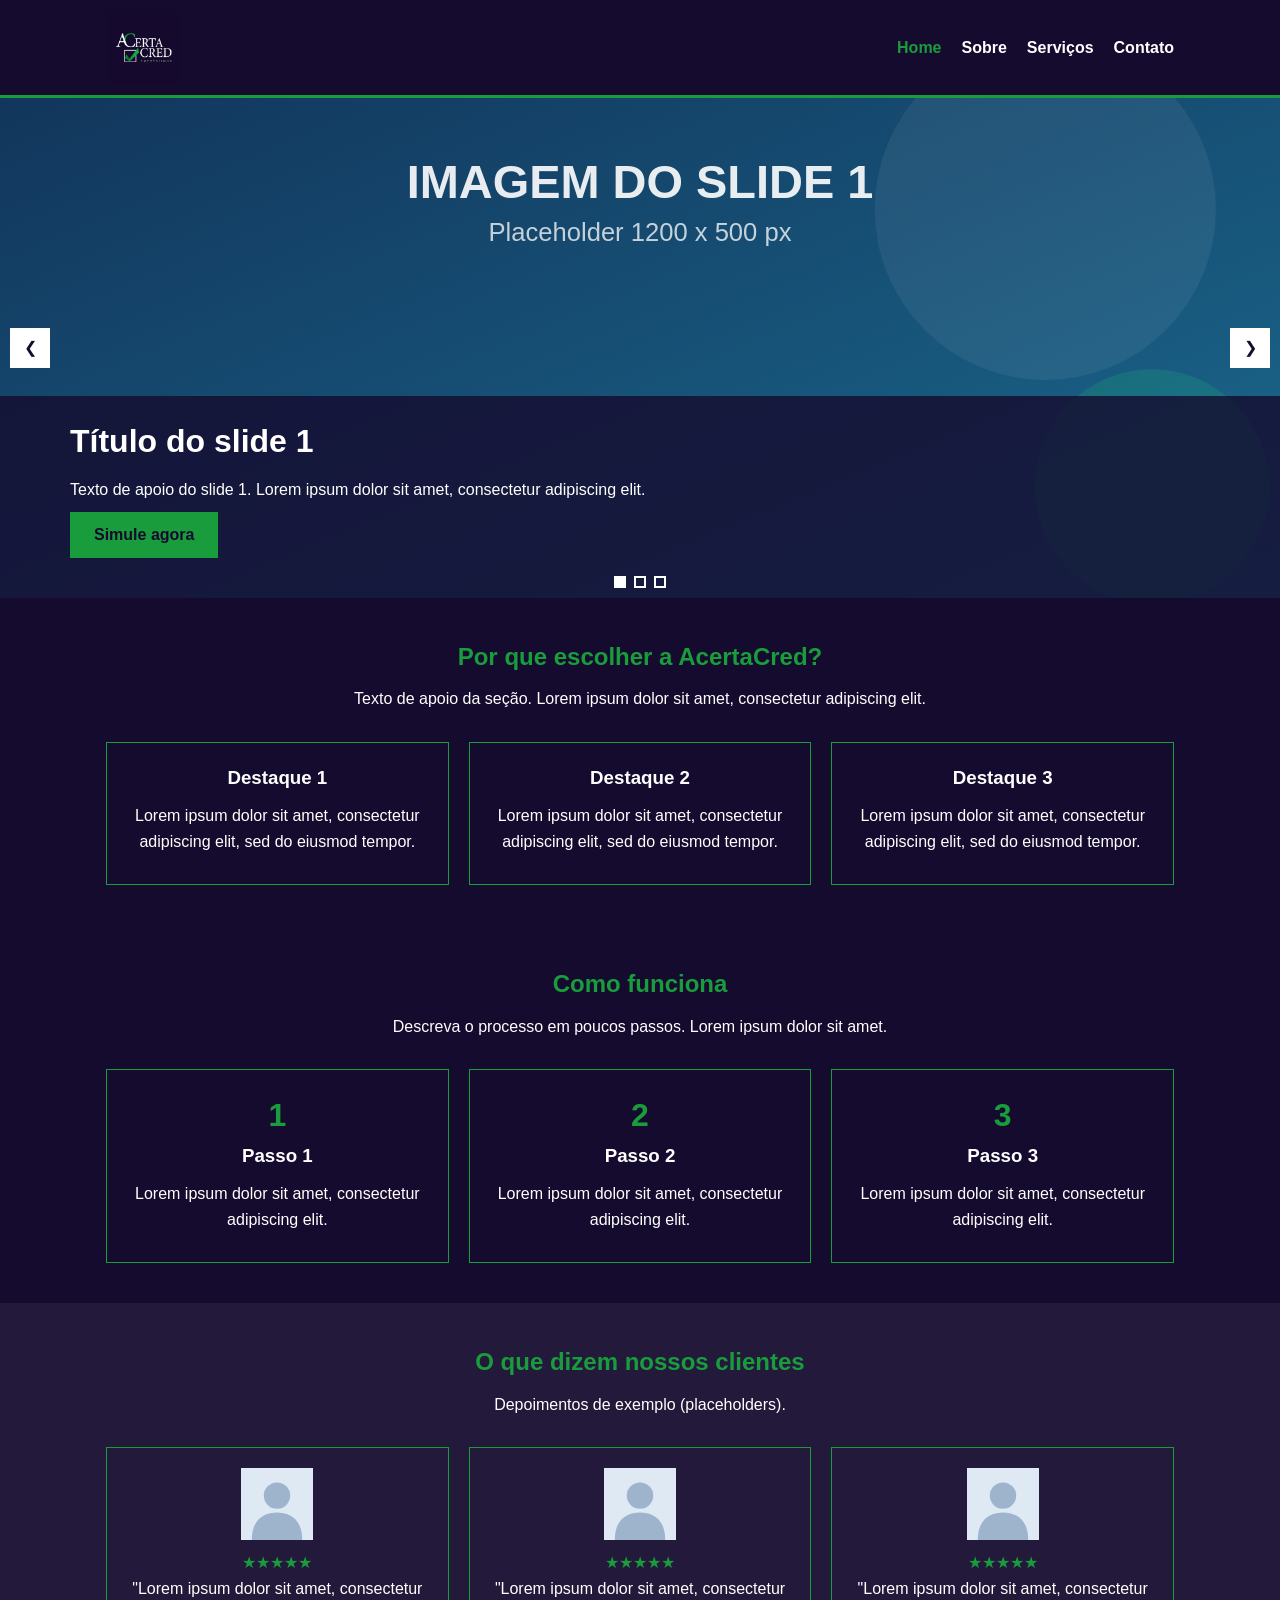
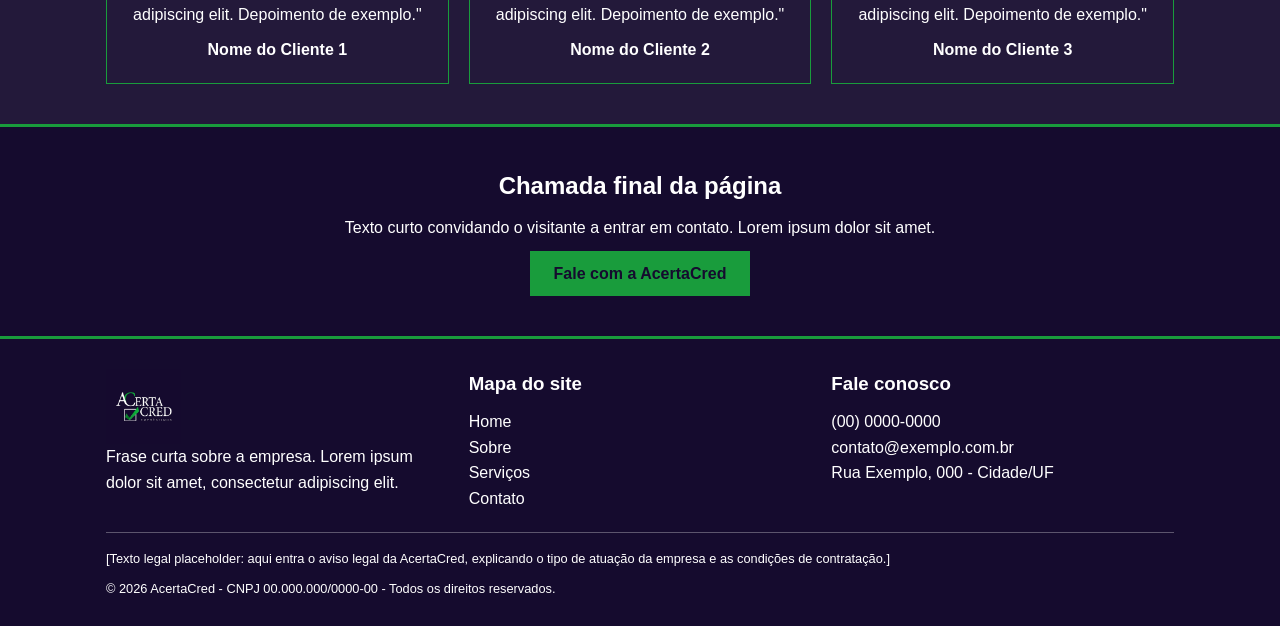
==== index.html @ 81716d83 "começo do projeto" ====
<!DOCTYPE HTML>
<html lang="pt">
<head>

<meta name="description" content="AcertaCred - [Descrição placeholder da empresa e da página Home]">
<meta name="author" content="Adrian Guetner Florentina">
<meta charset="utf-8">

<link rel="stylesheet" href="css/style.css">
<link rel="icon" type="image/png" href="img/favicon.png">
<link rel="shortcut icon" href="img/favicon.ico">
<title>AcertaCred | Home</title>
<meta name="viewport" content="width=device-width, initial-scale=1.0, maximum-scale=1"/>
</head>


<body>

<!-- ===== CABEÇALHO ===== -->
<header class="topo">
  <section class="container topo-conteudo">
    <a class="logo" href="index.html">
      <img src="img/LogoAcerta.png" alt="AcertaCred - logo" width="285px" height="75px">
    </a>

    <button class="btn-menu" id="btn-menu" aria-label="Abrir menu" aria-expanded="false" aria-controls="menu-principal">&#9776;</button>

    <nav class="menu" id="menu-principal">
      <ul>
        <li><a href="index.html" class="ativo" aria-current="page">Home</a></li>
        <li><a href="sobre.html">Sobre</a></li>
        <li><a href="servicos.html">Serviços</a></li>
        <li><a href="contato.html">Contato</a></li>
      </ul>
    </nav>
  </section>
</header>

<main>

  <!-- ===== CARROSSEL ===== -->
  <section class="carrossel" id="carrossel" aria-label="Destaques da AcertaCred">
    <section class="carrossel-trilho" id="carrossel-trilho">

      <article class="slide">
        <img src="img/slide-1.svg" alt="Imagem placeholder do slide 1">
        <section class="slide-texto">
          <h1>Título do slide 1</h1>
          <p>Texto de apoio do slide 1. Lorem ipsum dolor sit amet, consectetur adipiscing elit.</p>
          <a class="btn" href="contato.html">Simule agora</a>
        </section>
      </article>

      <article class="slide">
        <img src="img/slide-2.svg" alt="Imagem placeholder do slide 2">
        <section class="slide-texto">
          <h2>Título do slide 2</h2>
          <p>Texto de apoio do slide 2. Lorem ipsum dolor sit amet, consectetur adipiscing elit.</p>
          <a class="btn" href="servicos.html">Conheça os serviços</a>
        </section>
      </article>

      <article class="slide">
        <img src="img/slide-3.svg" alt="Imagem placeholder do slide 3">
        <section class="slide-texto">
          <h2>Título do slide 3</h2>
          <p>Texto de apoio do slide 3. Lorem ipsum dolor sit amet, consectetur adipiscing elit.</p>
          <a class="btn" href="sobre.html">Quem somos</a>
        </section>
      </article>

    </section>

    <button class="carrossel-btn anterior" id="btn-anterior" aria-label="Slide anterior">&#10094;</button>
    <button class="carrossel-btn proximo" id="btn-proximo" aria-label="Próximo slide">&#10095;</button>
    <section class="carrossel-pontos" id="carrossel-pontos"></section>
  </section>

  <!-- ===== DESTAQUES ===== -->
  <section class="secao">
    <section class="container">
      <h2 class="titulo-secao">Por que escolher a AcertaCred?</h2>
      <p class="subtitulo-secao">Texto de apoio da seção. Lorem ipsum dolor sit amet, consectetur adipiscing elit.</p>

      <section class="cards">
        <article class="card col-3 centro">
          <h3>Destaque 1</h3>
          <p>Lorem ipsum dolor sit amet, consectetur adipiscing elit, sed do eiusmod tempor.</p>
        </article>

        <article class="card col-3 centro">
          <h3>Destaque 2</h3>
          <p>Lorem ipsum dolor sit amet, consectetur adipiscing elit, sed do eiusmod tempor.</p>
        </article>

        <article class="card col-3 centro">
          <h3>Destaque 3</h3>
          <p>Lorem ipsum dolor sit amet, consectetur adipiscing elit, sed do eiusmod tempor.</p>
        </article>
      </section>
    </section>
  </section>


  <!-- ===== COMO FUNCIONA ===== -->
  <section class="secao">
    <section class="container">
      <h2 class="titulo-secao">Como funciona</h2>
      <p class="subtitulo-secao">Descreva o processo em poucos passos. Lorem ipsum dolor sit amet.</p>

      <section class="cards">
        <article class="card col-3 centro">
          <section class="numero-passo">1</section>
          <h3>Passo 1</h3>
          <p>Lorem ipsum dolor sit amet, consectetur adipiscing elit.</p>
        </article>

        <article class="card col-3 centro">
          <section class="numero-passo">2</section>
          <h3>Passo 2</h3>
          <p>Lorem ipsum dolor sit amet, consectetur adipiscing elit.</p>
        </article>

        <article class="card col-3 centro">
          <section class="numero-passo">3</section>
          <h3>Passo 3</h3>
          <p>Lorem ipsum dolor sit amet, consectetur adipiscing elit.</p>
        </article>
      </section>
    </section>
  </section>

  <!-- ===== DEPOIMENTOS ===== -->
  <section class="secao secao-suave">
    <section class="container">
      <h2 class="titulo-secao">O que dizem nossos clientes</h2>
      <p class="subtitulo-secao">Depoimentos de exemplo (placeholders).</p>

      <section class="cards">
        <article class="card col-3 centro">
          <img class="avatar" src="img/avatar.svg" alt="Foto placeholder do cliente 1" width="72" height="72">
          <section class="estrelas">&#9733;&#9733;&#9733;&#9733;&#9733;</section>
          <p>"Lorem ipsum dolor sit amet, consectetur adipiscing elit. Depoimento de exemplo."</p>
          <span class="autor">Nome do Cliente 1</span>
        </article>

        <article class="card col-3 centro">
          <img class="avatar" src="img/avatar.svg" alt="Foto placeholder do cliente 2" width="72" height="72">
          <section class="estrelas">&#9733;&#9733;&#9733;&#9733;&#9733;</section>
          <p>"Lorem ipsum dolor sit amet, consectetur adipiscing elit. Depoimento de exemplo."</p>
          <span class="autor">Nome do Cliente 2</span>
        </article>

        <article class="card col-3 centro">
          <img class="avatar" src="img/avatar.svg" alt="Foto placeholder do cliente 3" width="72" height="72">
          <section class="estrelas">&#9733;&#9733;&#9733;&#9733;&#9733;</section>
          <p>"Lorem ipsum dolor sit amet, consectetur adipiscing elit. Depoimento de exemplo."</p>
          <span class="autor">Nome do Cliente 3</span>
        </article>
      </section>
    </section>
  </section>

  <!-- ===== CHAMADA FINAL ===== -->
  <section class="chamada">
    <section class="container">
      <h2>Chamada final da página</h2>
      <p>Texto curto convidando o visitante a entrar em contato. Lorem ipsum dolor sit amet.</p>
      <a class="btn" href="contato.html">Fale com a AcertaCred</a>
    </section>
  </section>

</main>

<!-- ===== RODAPÉ ===== -->
<footer class="rodape">
  <section class="container">
    <section class="rodape-colunas">
      <article>
        <a class="logo" href="index.html">
          <img src="img/LogoAcerta.png" alt="AcertaCred - logo branco (placeholder)" width="190" height="50">
        </a>
        <p>Frase curta sobre a empresa. Lorem ipsum dolor sit amet, consectetur adipiscing elit.</p>
      </article>

      <article>
        <h3>Mapa do site</h3>
        <ul>
          <li><a href="index.html">Home</a></li>
          <li><a href="sobre.html">Sobre</a></li>
          <li><a href="servicos.html">Serviços</a></li>
          <li><a href="contato.html">Contato</a></li>
        </ul>
      </article>

      <article>
        <h3>Fale conosco</h3>
        <ul>
          <li>(00) 0000-0000</li>
          <li>contato@exemplo.com.br</li>
          <li>Rua Exemplo, 000 - Cidade/UF</li>
        </ul>
      </article>
    </section>

    <section class="rodape-legal">
      <p>[Texto legal placeholder: aqui entra o aviso legal da AcertaCred, explicando o tipo de atuação da empresa e as condições de contratação.]</p>
      <p>&copy; <span id="ano">2026</span> AcertaCred - CNPJ 00.000.000/0000-00 - Todos os direitos reservados.</p>
    </section>
  </section>
</footer>

<script src="js/principal.js"></script>
<script src="js/carrossel.js"></script>
</body>
</html>
---- css/style.css ----
* { box-sizing: border-box; margin: 0; padding: 0; }

/* Fundo escuro, texto branco, fonte sem serifa.
   line-height 1.6 = altura de linha 1,6x o tamanho da fonte (leitura confortável). */
body { background: #150b2e; color: #fff; font-family: Arial, sans-serif; line-height: 1.6; }

/* max-width 100% -> imagem nunca passa da largura do pai (não estoura no celular).
   display: block -> tira o pequeno espaço que o navegador deixa embaixo de imagens. */
img { max-width: 100%; display: block; }

/* Links herdam a cor do texto ao redor e perdem o sublinhado. */
a { color: inherit; text-decoration: none; }
/* Listas sem bolinhas (as que precisarem, voltam a ter mais abaixo). */
ul { list-style: none; }

/* Como o reset zerou todas as margens, devolvemos 10px embaixo
   de títulos e parágrafos para não ficarem colados. */
h1, h2, h3, p { margin-bottom: 10px; }

/* Botões não herdam a fonte sozinhos; "font: inherit" resolve.
   Fica sem fundo e sem borda, com cursor de mãozinha. */
button { font: inherit; color: #fff; background: none; border: none; cursor: pointer; }

/* Limita a largura do conteúdo a 1100px e centraliza (margin: 0 auto).
   padding de 16px nas laterais evita o texto colar na borda da tela. */
.container { max-width: 1100px; margin: 0 auto; padding: 0 16px; }


/* =====================================================
   2. REGRAS COMPARTILHADAS
   Aqui ficam agrupados só os elementos que compartilham
   exatamente o mesmo visual ou comportamento.
   ===================================================== */

/* ---------- CAIXAS COM BORDA VERDE ---------- */
.card, .faq-item {
  padding: 20px;                 /* espaço entre a borda e o conteúdo */
  border: 1px solid #199c3c;     /* 1px de espessura, linha contínua, verde */
}

/* ---------- LAYOUT LADO A LADO (Flexbox) ----------
   display: flex  -> filhos diretos ficam em linha
   flex-wrap      -> se não couberem, quebram para a linha de baixo
   gap            -> espaço entre os filhos */
.topo-conteudo, .menu ul, .cards, .duas-colunas, .rodape-colunas, .redes {
  display: flex;
  flex-wrap: wrap;
  gap: 20px;
}

/* ---------- LARGURA DAS COLUNAS ----------
   flex: 1 1 240px = "crescer 1 | encolher 1 | tamanho ideal 240px".
   Na prática: cada coluna quer 240px, divide o espaço que sobrar
   igualmente e, se não couber, quebra de linha sozinha.
   ".duas-colunas > *" = qualquer filho DIRETO de .duas-colunas.
   ".rodape-colunas > *" = idem no rodapé (article, nav e address). */
.col-3, .duas-colunas > *, .rodape-colunas > * { flex: 1 1 240px; }
.col-4 { flex: 1 1 140px; }   /* colunas menores (os 4 indicadores) */


/* =====================================================
   3. COMPONENTES
   ===================================================== */

/* ---------- SEÇÕES (blocos da página) ---------- */

/* Espaço de 40px em cima/baixo. Agrupados porque o espaçamento é o mesmo. */
.secao, .faixa-titulo, .chamada { padding: 40px 0; }

/* Fundo levemente mais claro (branco com 6% de opacidade),
   para separar visualmente uma seção da outra. */
.secao-suave, .secao-escura { background: rgba(255, 255, 255, 0.06); }

/* Título da seção, centralizado e em verde */
.titulo-secao { color: #199c3c; text-align: center; }

/* Subtítulo centralizado, com 30px de espaço antes do conteúdo */
.subtitulo-secao { text-align: center; margin-bottom: 30px; }

/* Utilitário: qualquer elemento com class="centro" fica centralizado */
.centro { text-align: center; }


/* ---------- CABEÇALHO (.topo) ---------- */

/* Linha verde embaixo do cabeçalho */
.topo { border-bottom: 3px solid #199c3c; }

/* Logo à esquerda, menu à direita (space-between);
   align-items: center -> alinha os dois na vertical */
.topo-conteudo { justify-content: space-between; align-items: center; padding-top: 10px; padding-bottom: 10px; }

/* Altura fixa de 75px; width: auto mantém a proporção da imagem */
.logo img { height: 75px; width: auto; }

/* Botão hambúrguer: escondido no desktop, aparece no celular (ver @media) */
.btn-menu { display: none; width: 44px; height: 44px; border: 1px solid #fff; font-size: 1.4rem; }


/* ---------- MENU ---------- */

.menu a { font-weight: bold; }

/* ".menu .ativo" (com ESPAÇO) = elemento .ativo DENTRO de .menu.
   Destaca a página atual em verde. */
.menu .ativo { color: #199c3c; }


/* ---------- BOTÃO ---------- */

/* inline-block -> fica do tamanho do texto, mas aceita padding.
   Fundo verde com texto escuro, para dar contraste. */
.btn { display: inline-block; padding: 10px 24px; background: #199c3c; color: #150b2e; font-weight: bold; }


/* ---------- CARROSSEL ---------- */

/* position: relative -> serve de "âncora" para os elementos
   position: absolute lá dentro (setas, pontos, texto).
   overflow: hidden -> esconde os slides que estão fora da tela. */
.carrossel { position: relative; overflow: hidden; }

/* Os slides ficam em linha; o JS desliza o trilho com transform.
   transition: 0.6s -> o movimento é animado em vez de instantâneo. */
.carrossel-trilho { display: flex; transition: transform 0.6s; }

/* Cada slide ocupa 100% da largura (flex: 0 0 100% = não cresce, não encolhe) */
.slide { position: relative; flex: 0 0 100%; height: 500px; }

/* object-fit: cover -> a imagem preenche o espaço, cortando o excesso
   em vez de deformar */
.slide img { width: 100%; height: 100%; object-fit: cover; }

/* Texto do slide colado na parte de baixo, sobre a imagem
   (left/right/bottom: 0 = esticado de ponta a ponta, rente ao fundo).
   O fundo é o roxo com 80% de opacidade, para o texto ficar legível. */
.slide-texto {
  position: absolute;
  left: 0;
  right: 0;
  bottom: 0;
  padding: 20px 70px 40px;      /* cima | lados | baixo (70px nas laterais dá espaço às setas) */
  background: rgba(21, 11, 46, 0.8);
}

.slide-texto h1, .slide-texto h2 { font-size: 2rem; }

/* Setas: top 50% leva ao meio; margin-top negativo (metade da altura)
   corrige o centro exato. */
.carrossel-btn {
  position: absolute;
  top: 50%;
  margin-top: -20px;
  width: 40px;
  height: 40px;
  background: #fff;
  color: #150b2e;
}

.anterior { left: 10px; }
.proximo { right: 10px; }

/* Bolinhas indicadoras, centralizadas embaixo */
.carrossel-pontos {
  position: absolute;
  left: 0;
  right: 0;
  bottom: 10px;
  display: flex;
  justify-content: center;
  gap: 8px;
}

.ponto { width: 12px; height: 12px; border: 2px solid #fff; }

/* ".ponto.ativo" (SEM espaço) = elemento que tem as duas classes ao mesmo tempo.
   O ponto do slide atual fica preenchido. */
.ponto.ativo { background: #fff; }


/* ---------- CARDS ---------- */

/* Card com imagem em cima: tira o padding para a imagem encostar nas bordas
   (o espaço interno passa para .card-corpo) */
.card-img { padding: 0; }
.card-img img { width: 100%; height: 200px; object-fit: cover; }
.card-corpo { padding: 20px; }

/* Lista dentro do card volta a ter bolinhas (disc) e recuo de 20px */
.card-corpo ul { list-style: disc; margin: 0 0 10px 20px; }


/* ---------- INDICADORES E PASSOS ("Nossos números", "Como funciona") ---------- */

.indicador { text-align: center; }

/* Mesmo visual para os dois: número grande, verde, em linha própria.
   display: block faz o texto seguinte ir para baixo.
   rem = múltiplo do tamanho de fonte base (2rem = 2x). */
.numero-passo, .indicador strong {
  display: block;
  font-size: 2rem;
  font-weight: bold;
  color: #199c3c;
}


/* ---------- DEPOIMENTOS ---------- */

/* margin: 0 auto 10px -> centraliza a imagem (auto nas laterais) */
.avatar { width: 72px; height: 72px; margin: 0 auto 10px; }
.estrelas { color: #199c3c; }
.autor { display: block; font-weight: bold; }


/* ---------- FAQ (perguntas frequentes) ---------- */

.faq { max-width: 800px; margin: 0 auto; }
.faq-item { margin-bottom: 10px; }
.faq-pergunta { width: 100%; text-align: left; font-weight: bold; }

/* Resposta escondida por padrão; o JS adiciona a classe "aberto" no
   .faq-item ao clicar. Esse seletor (".faq-item.aberto .faq-resposta")
   só vale quando o item está aberto, e então mostra a resposta. */
.faq-resposta { display: none; margin-top: 10px; }
.faq-item.aberto .faq-resposta { display: block; }


/* ---------- FAIXA DE TÍTULO E CHAMADA FINAL ---------- */

/* Faixa de título das páginas internas: texto centralizado, linha verde embaixo */
.faixa-titulo { text-align: center; border-bottom: 3px solid #199c3c; }

/* Chamada final: texto centralizado, linha verde em cima */
.chamada { text-align: center; border-top: 3px solid #199c3c; }


/* ---------- CONTATO ---------- */

.duas-colunas { align-items: flex-start; }   /* colunas alinhadas pelo topo */

/* Rótulo (Telefone, E-mail...) em verde, em linha própria acima do valor */
.info-contato strong { display: block; color: #199c3c; }
.info-contato li { margin-bottom: 12px; }

/* <address> vem em itálico por padrão; aqui voltamos ao normal */
address { font-style: normal; }

/* Imagem do mapa: ocupa a largura da coluna, altura fixa de 300px.
   object-fit: cover -> preenche o espaço sem deformar. */
.mapa-placeholder {
  width: 100%;
  height: 300px;
  object-fit: cover;
  margin-top: 16px;
  border: 1px solid #199c3c;
}


/* ---------- RODAPÉ ---------- */

.rodape { padding-top: 30px; border-top: 3px solid #199c3c; }
.rodape-colunas { margin-bottom: 20px; }

/* Aviso legal: linha clara em cima, texto menor.
   Só padding vertical, para não anular o padding lateral do .container. */
.rodape-legal { padding-top: 16px; padding-bottom: 16px; border-top: 1px solid rgba(255, 255, 255, 0.3); font-size: 0.8rem; }


/* =====================================================
   4. CELULAR (telas com até 768px de largura)
   Tudo aqui dentro só vale em telas pequenas.
   ===================================================== */

@media (max-width: 768px) {

  /* Mostra o botão hambúrguer */
  .btn-menu { display: block; }

  /* Menu escondido por padrão; o JS adiciona a classe "aberto" ao clicar.
     width: 100% faz o menu ocupar a linha inteira, abaixo da logo.
     (Confira no principal.js se a classe usada é mesmo "aberto".) */
  .menu { display: none; width: 100%; }
  .menu.aberto { display: block; }

  /* Links empilhados, um embaixo do outro, com linha separadora */
  .menu ul { flex-direction: column; gap: 0; }
  .menu a { display: block; padding: 12px 0; border-top: 1px solid rgba(255, 255, 255, 0.2); }

  /* Logo menor para caber ao lado do botão */
  .logo img { height: 50px; }

  /* Carrossel mais baixo e com texto menor */
  .slide { height: 400px; }
  .slide-texto { padding: 16px 50px 36px; }   /* 50px nas laterais para não ficar sob as setas */
  .slide-texto h1, .slide-texto h2 { font-size: 1.4rem; }

  /* Mapa mais baixo */
  .mapa-placeholder { height: 220px; }
}
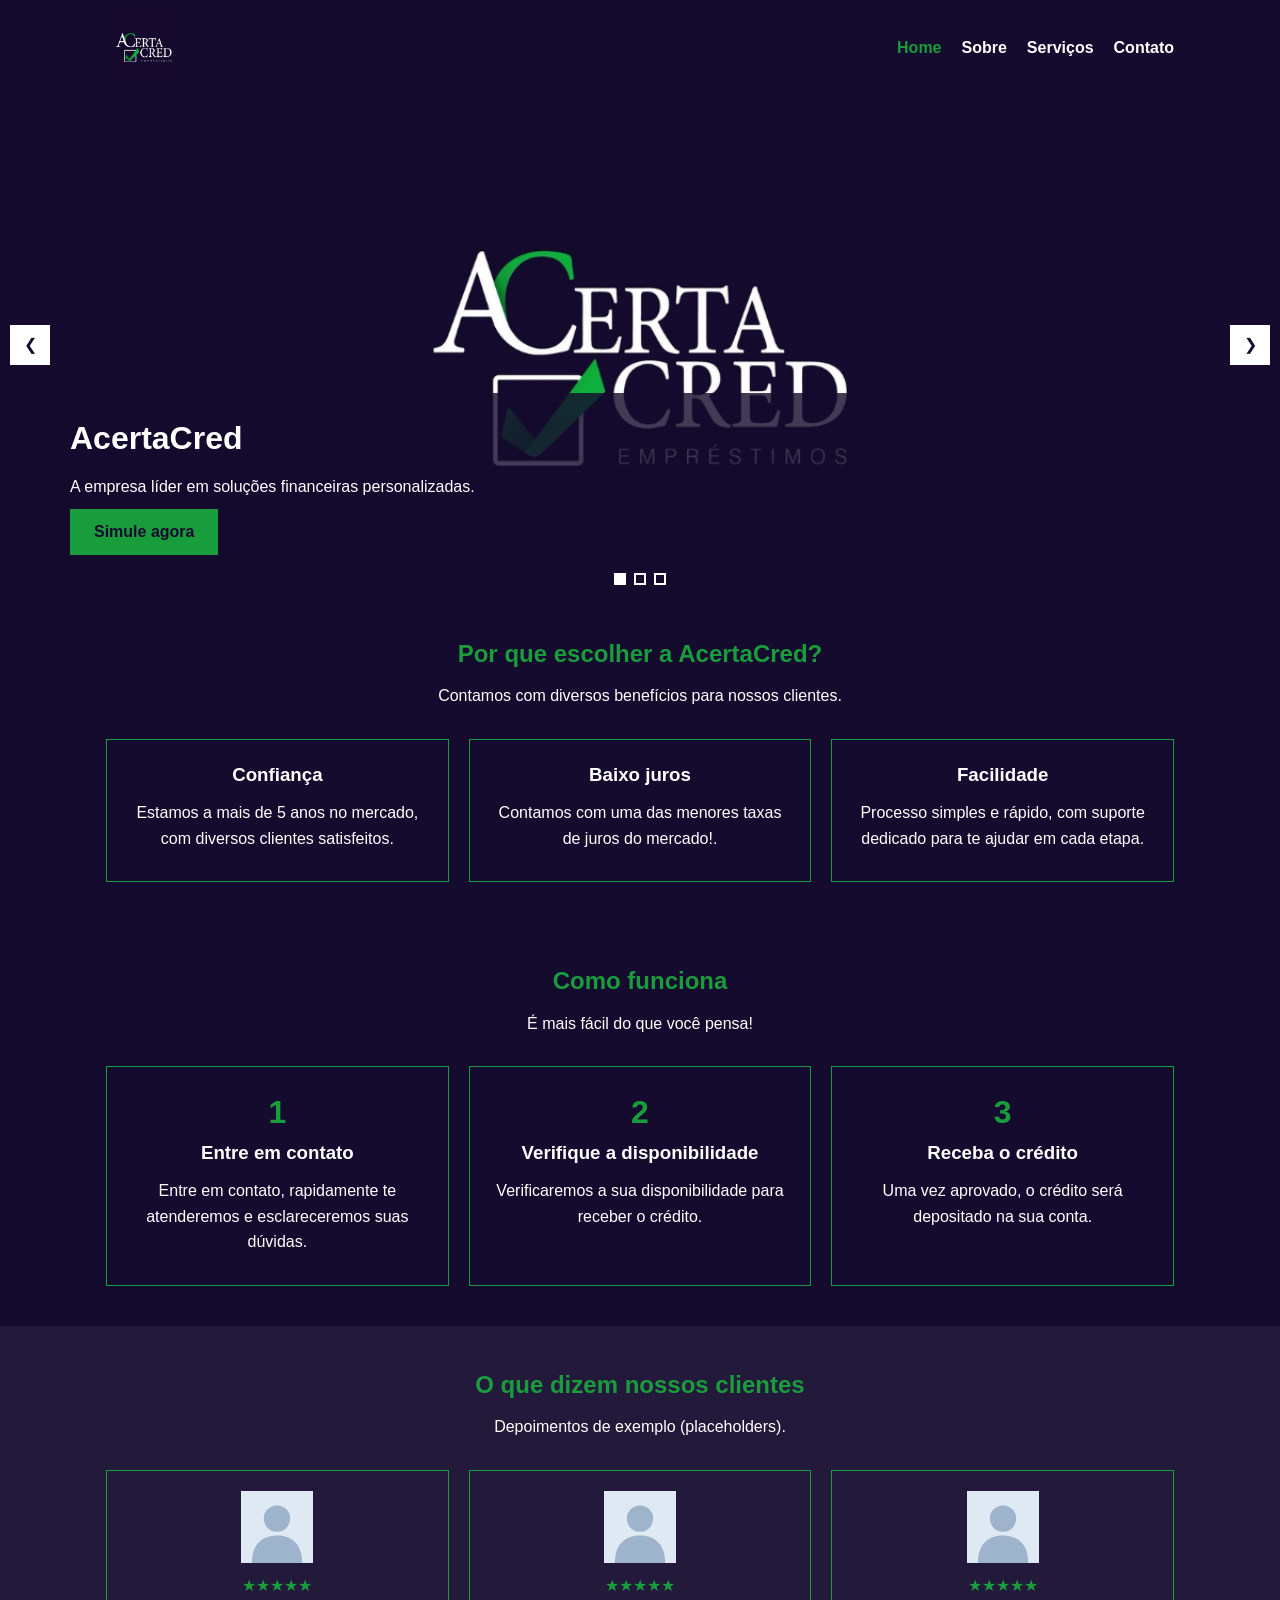
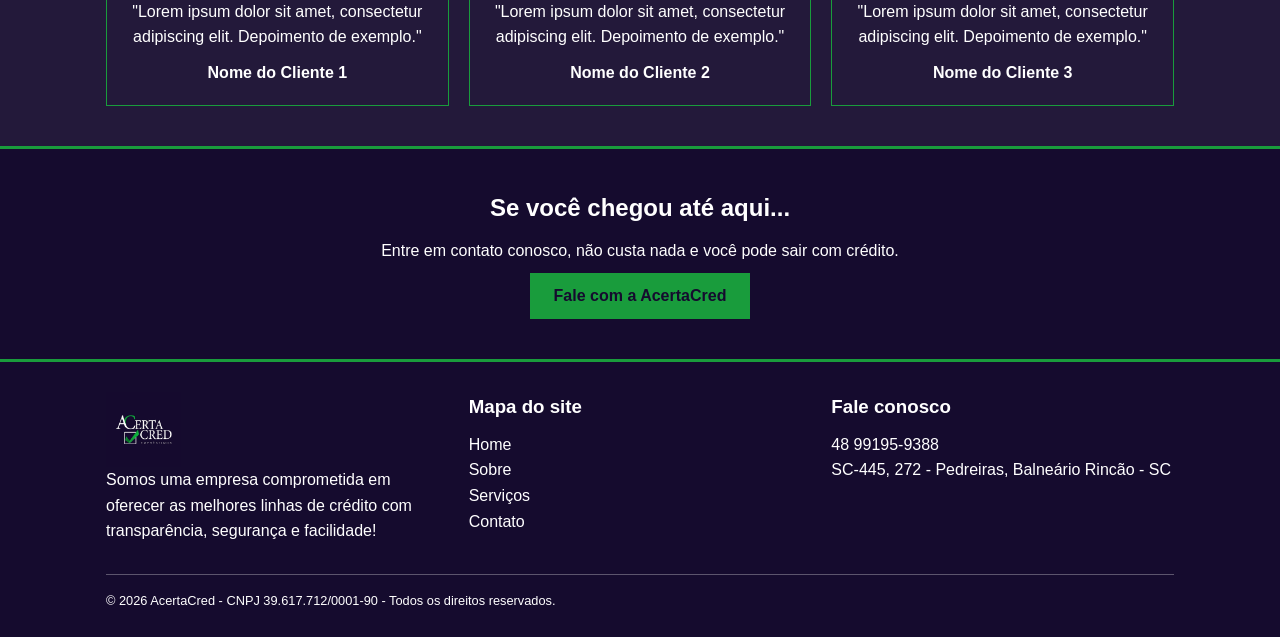
==== commit 397e81e3: "mudei o html" ====
--- a/index.html
+++ b/index.html
@@ -2,8 +2,8 @@
 <html lang="pt">
 <head>
 
-<meta name="description" content="AcertaCred - [Descrição placeholder da empresa e da página Home]">
-<meta name="author" content="Adrian Guetner Florentina">
+<meta name="description" content="AcertaCred - Site da empresa AcretaCred, que é uma empresa de serviços financeiros, a página contém os serviços realizados, métodos e imagens de exemplo.">
+<meta name="author" content="Adrian Guetner Florentina e Caueh Henrique">
 <meta charset="utf-8">
 
 <link rel="stylesheet" href="css/style.css">
@@ -16,7 +16,7 @@
 
 <body>
 
-<!-- ===== CABEÇALHO ===== -->
+
 <header class="topo">
   <section class="container topo-conteudo">
     <a class="logo" href="index.html">
@@ -43,28 +43,28 @@
     <section class="carrossel-trilho" id="carrossel-trilho">
 
       <article class="slide">
-        <img src="img/slide-1.svg" alt="Imagem placeholder do slide 1">
+        <img src="img/slide 1.png" alt="Imagem promocional da marca AcertaCred">
         <section class="slide-texto">
-          <h1>Título do slide 1</h1>
-          <p>Texto de apoio do slide 1. Lorem ipsum dolor sit amet, consectetur adipiscing elit.</p>
+          <h1>AcertaCred</h1>
+          <p>A empresa líder em soluções financeiras personalizadas.</p>
           <a class="btn" href="contato.html">Simule agora</a>
         </section>
       </article>
 
       <article class="slide">
-        <img src="img/slide-2.svg" alt="Imagem placeholder do slide 2">
+        <img src="img/slide 2.png" alt="Imagem promocional da marca AcertaCred">
         <section class="slide-texto">
-          <h2>Título do slide 2</h2>
-          <p>Texto de apoio do slide 2. Lorem ipsum dolor sit amet, consectetur adipiscing elit.</p>
+          <h2>Serviços</h2>
+          <p>Contamos com diversos serviços para, veja mais!.</p>
           <a class="btn" href="servicos.html">Conheça os serviços</a>
         </section>
       </article>
 
       <article class="slide">
-        <img src="img/slide-3.svg" alt="Imagem placeholder do slide 3">
+        <img src="img/slide 3.png" alt="Imagem promocional da marca AcertaCred">
         <section class="slide-texto">
-          <h2>Título do slide 3</h2>
-          <p>Texto de apoio do slide 3. Lorem ipsum dolor sit amet, consectetur adipiscing elit.</p>
+          <h2>Quem somos</h2>
+          <p>Clique aqui para conhecer mais sobre nós</p>
           <a class="btn" href="sobre.html">Quem somos</a>
         </section>
       </article>
@@ -76,55 +76,57 @@
     <section class="carrossel-pontos" id="carrossel-pontos"></section>
   </section>
 
-  <!-- ===== DESTAQUES ===== -->
+ 
+
+
   <section class="secao">
     <section class="container">
       <h2 class="titulo-secao">Por que escolher a AcertaCred?</h2>
-      <p class="subtitulo-secao">Texto de apoio da seção. Lorem ipsum dolor sit amet, consectetur adipiscing elit.</p>
+      <p class="subtitulo-secao">Contamos com diversos benefícios para nossos clientes.</p>
 
       <section class="cards">
         <article class="card col-3 centro">
-          <h3>Destaque 1</h3>
-          <p>Lorem ipsum dolor sit amet, consectetur adipiscing elit, sed do eiusmod tempor.</p>
-        </article>
-
-        <article class="card col-3 centro">
-          <h3>Destaque 2</h3>
-          <p>Lorem ipsum dolor sit amet, consectetur adipiscing elit, sed do eiusmod tempor.</p>
-        </article>
-
-        <article class="card col-3 centro">
-          <h3>Destaque 3</h3>
-          <p>Lorem ipsum dolor sit amet, consectetur adipiscing elit, sed do eiusmod tempor.</p>
+          <h3>Confiança</h3>
+          <p>Estamos a mais de 5 anos no mercado, com diversos clientes satisfeitos.</p>
+        </article>
+
+        <article class="card col-3 centro">
+          <h3>Baixo juros</h3>
+          <p>Contamos com uma das menores taxas de juros do mercado!.</p>
+        </article>
+
+        <article class="card col-3 centro">
+          <h3>Facilidade</h3>
+          <p>Processo simples e rápido, com suporte dedicado para te ajudar em cada etapa.</p>
         </article>
       </section>
     </section>
   </section>
 
 
-  <!-- ===== COMO FUNCIONA ===== -->
+ 
   <section class="secao">
     <section class="container">
       <h2 class="titulo-secao">Como funciona</h2>
-      <p class="subtitulo-secao">Descreva o processo em poucos passos. Lorem ipsum dolor sit amet.</p>
+      <p class="subtitulo-secao">É mais fácil do que você pensa!</p>
 
       <section class="cards">
         <article class="card col-3 centro">
           <section class="numero-passo">1</section>
-          <h3>Passo 1</h3>
-          <p>Lorem ipsum dolor sit amet, consectetur adipiscing elit.</p>
+          <h3>Entre em contato</h3>
+          <p>Entre em contato, rapidamente te atenderemos e esclareceremos suas dúvidas.</p>
         </article>
 
         <article class="card col-3 centro">
           <section class="numero-passo">2</section>
-          <h3>Passo 2</h3>
-          <p>Lorem ipsum dolor sit amet, consectetur adipiscing elit.</p>
+          <h3>Verifique a disponibilidade</h3>
+          <p>Verificaremos a sua disponibilidade para receber o crédito.</p>
         </article>
 
         <article class="card col-3 centro">
           <section class="numero-passo">3</section>
-          <h3>Passo 3</h3>
-          <p>Lorem ipsum dolor sit amet, consectetur adipiscing elit.</p>
+          <h3>Receba o crédito</h3>
+          <p>Uma vez aprovado, o crédito será depositado na sua conta.</p>
         </article>
       </section>
     </section>
@@ -161,18 +163,23 @@
     </section>
   </section>
 
-  <!-- ===== CHAMADA FINAL ===== -->
+
+  
+
+
   <section class="chamada">
     <section class="container">
-      <h2>Chamada final da página</h2>
-      <p>Texto curto convidando o visitante a entrar em contato. Lorem ipsum dolor sit amet.</p>
+      <h2>Se você chegou até aqui...</h2>
+      <p>Entre em contato conosco, não custa nada e você pode sair com crédito.</p>
       <a class="btn" href="contato.html">Fale com a AcertaCred</a>
     </section>
   </section>
 
 </main>
 
-<!-- ===== RODAPÉ ===== -->
+
+
+
 <footer class="rodape">
   <section class="container">
     <section class="rodape-colunas">
@@ -180,7 +187,7 @@
         <a class="logo" href="index.html">
           <img src="img/LogoAcerta.png" alt="AcertaCred - logo branco (placeholder)" width="190" height="50">
         </a>
-        <p>Frase curta sobre a empresa. Lorem ipsum dolor sit amet, consectetur adipiscing elit.</p>
+        <p>Somos uma empresa comprometida em oferecer as melhores linhas de crédito com transparência, segurança e facilidade!</p>
       </article>
 
       <article>
@@ -196,16 +203,14 @@
       <article>
         <h3>Fale conosco</h3>
         <ul>
-          <li>(00) 0000-0000</li>
-          <li>contato@exemplo.com.br</li>
-          <li>Rua Exemplo, 000 - Cidade/UF</li>
+          <li>48 99195-9388</li>
+          <li>SC-445, 272 - Pedreiras, Balneário Rincão - SC</li>
         </ul>
       </article>
     </section>
 
     <section class="rodape-legal">
-      <p>[Texto legal placeholder: aqui entra o aviso legal da AcertaCred, explicando o tipo de atuação da empresa e as condições de contratação.]</p>
-      <p>&copy; <span id="ano">2026</span> AcertaCred - CNPJ 00.000.000/0000-00 - Todos os direitos reservados.</p>
+      <p>&copy; <span id="ano">2026</span> AcertaCred - CNPJ 39.617.712/0001-90 - Todos os direitos reservados.</p>
     </section>
   </section>
 </footer>
--- a/css/style.css
+++ b/css/style.css
@@ -2,48 +2,32 @@
 
 * { box-sizing: border-box; margin: 0; padding: 0; }
 
-/* Fundo escuro, texto branco, fonte sem serifa.
-   line-height 1.6 = altura de linha 1,6x o tamanho da fonte (leitura confortável). */
+
 body { background: #150b2e; color: #fff; font-family: Arial, sans-serif; line-height: 1.6; }
 
-/* max-width 100% -> imagem nunca passa da largura do pai (não estoura no celular).
-   display: block -> tira o pequeno espaço que o navegador deixa embaixo de imagens. */
 img { max-width: 100%; display: block; }
 
-/* Links herdam a cor do texto ao redor e perdem o sublinhado. */
 a { color: inherit; text-decoration: none; }
-/* Listas sem bolinhas (as que precisarem, voltam a ter mais abaixo). */
+
 ul { list-style: none; }
 
-/* Como o reset zerou todas as margens, devolvemos 10px embaixo
-   de títulos e parágrafos para não ficarem colados. */
 h1, h2, h3, p { margin-bottom: 10px; }
 
-/* Botões não herdam a fonte sozinhos; "font: inherit" resolve.
-   Fica sem fundo e sem borda, com cursor de mãozinha. */
-button { font: inherit; color: #fff; background: none; border: none; cursor: pointer; }
-
-/* Limita a largura do conteúdo a 1100px e centraliza (margin: 0 auto).
-   padding de 16px nas laterais evita o texto colar na borda da tela. */
+
+
+button { font: inherit; color: #fff; background: none; border: none; cursor: pointer; }/*cursor pointer, vira mãozinha*/
+
 .container { max-width: 1100px; margin: 0 auto; padding: 0 16px; }
 
 
-/* =====================================================
-   2. REGRAS COMPARTILHADAS
-   Aqui ficam agrupados só os elementos que compartilham
-   exatamente o mesmo visual ou comportamento.
-   ===================================================== */
-
-/* ---------- CAIXAS COM BORDA VERDE ---------- */
+
+
 .card, .faq-item {
-  padding: 20px;                 /* espaço entre a borda e o conteúdo */
+  padding: 20px;              
   border: 1px solid #199c3c;     /* 1px de espessura, linha contínua, verde */
 }
 
-/* ---------- LAYOUT LADO A LADO (Flexbox) ----------
-   display: flex  -> filhos diretos ficam em linha
-   flex-wrap      -> se não couberem, quebram para a linha de baixo
-   gap            -> espaço entre os filhos */
+
 .topo-conteudo, .menu ul, .cards, .duas-colunas, .rodape-colunas, .redes {
   display: flex;
   flex-wrap: wrap;
@@ -56,50 +40,40 @@
    igualmente e, se não couber, quebra de linha sozinha.
    ".duas-colunas > *" = qualquer filho DIRETO de .duas-colunas.
    ".rodape-colunas > *" = idem no rodapé (article, nav e address). */
-.col-3, .duas-colunas > *, .rodape-colunas > * { flex: 1 1 240px; }
+.col-3, .duas-colunas > *, .rodape-colunas > * { flex: 1 1 240px; }/* 1 1 diz que a pode crescer e pode encolher*/
 .col-4 { flex: 1 1 140px; }   /* colunas menores (os 4 indicadores) */
 
 
-/* =====================================================
-   3. COMPONENTES
-   ===================================================== */
-
-/* ---------- SEÇÕES (blocos da página) ---------- */
-
-/* Espaço de 40px em cima/baixo. Agrupados porque o espaçamento é o mesmo. */
+
+
+
 .secao, .faixa-titulo, .chamada { padding: 40px 0; }
 
 /* Fundo levemente mais claro (branco com 6% de opacidade),
    para separar visualmente uma seção da outra. */
 .secao-suave, .secao-escura { background: rgba(255, 255, 255, 0.06); }
 
-/* Título da seção, centralizado e em verde */
+/* Título da seção depoimentos*/
 .titulo-secao { color: #199c3c; text-align: center; }
 
-/* Subtítulo centralizado, com 30px de espaço antes do conteúdo */
+
 .subtitulo-secao { text-align: center; margin-bottom: 30px; }
 
-/* Utilitário: qualquer elemento com class="centro" fica centralizado */
+
 .centro { text-align: center; }
 
 
-/* ---------- CABEÇALHO (.topo) ---------- */
-
-/* Linha verde embaixo do cabeçalho */
-.topo { border-bottom: 3px solid #199c3c; }
-
-/* Logo à esquerda, menu à direita (space-between);
-   align-items: center -> alinha os dois na vertical */
+
 .topo-conteudo { justify-content: space-between; align-items: center; padding-top: 10px; padding-bottom: 10px; }
 
-/* Altura fixa de 75px; width: auto mantém a proporção da imagem */
 .logo img { height: 75px; width: auto; }
 
 /* Botão hambúrguer: escondido no desktop, aparece no celular (ver @media) */
 .btn-menu { display: none; width: 44px; height: 44px; border: 1px solid #fff; font-size: 1.4rem; }
 
 
-/* ---------- MENU ---------- */
+
+
 
 .menu a { font-weight: bold; }
 
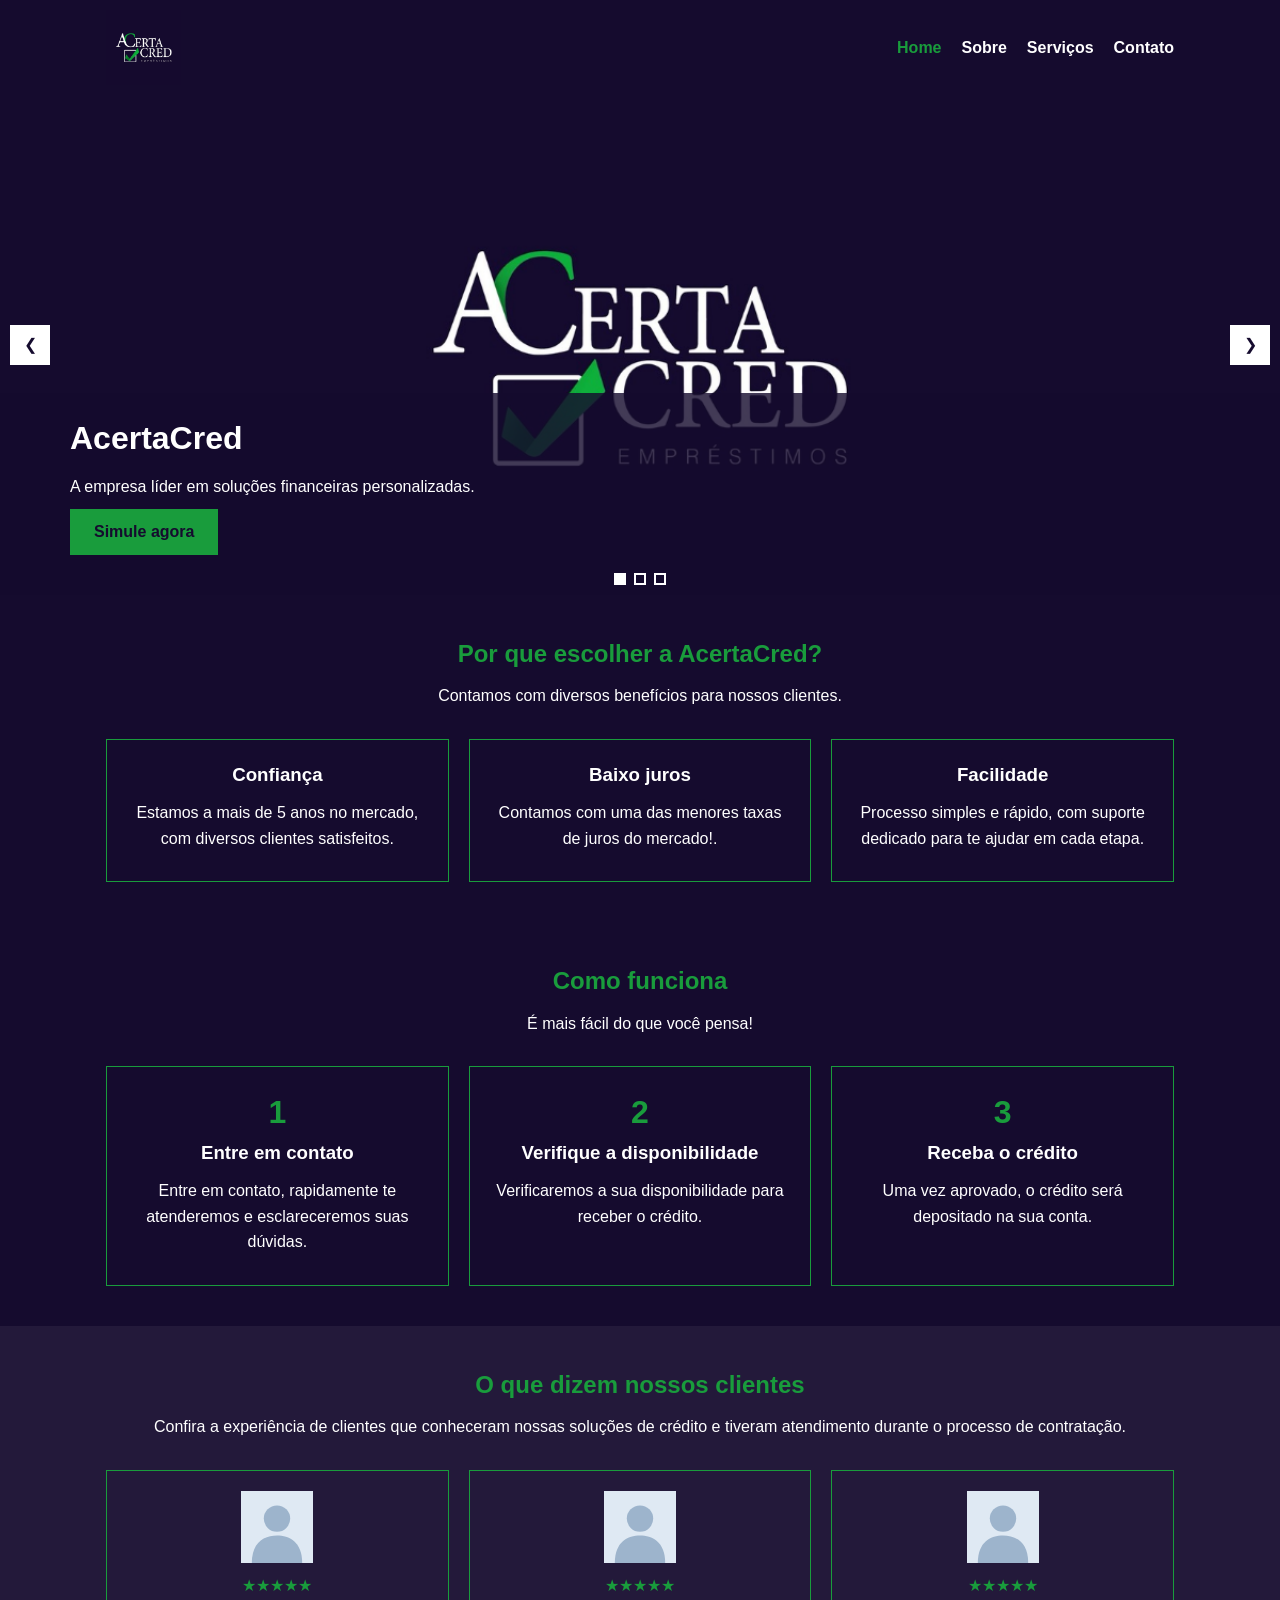
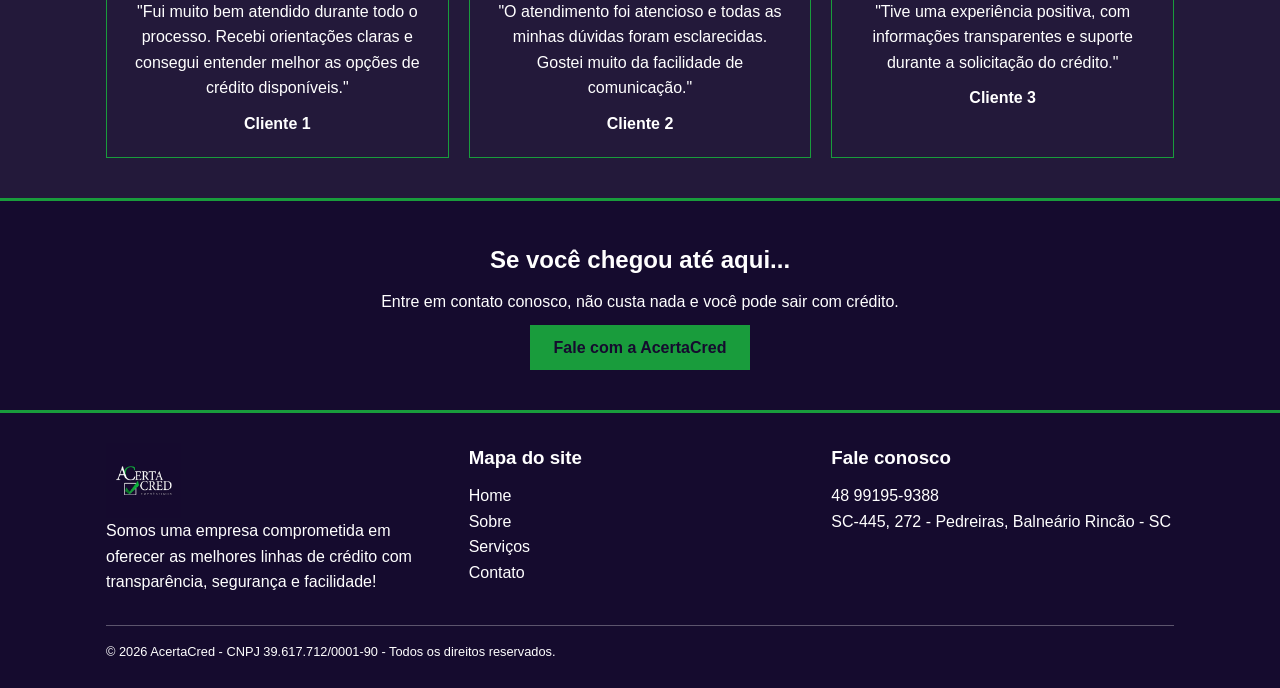
==== commit a5443808: "atualização do site" ====
--- a/index.html
+++ b/index.html
@@ -1,9 +1,9 @@
 <!DOCTYPE HTML>
-<html lang="pt">
+<html lang="pt-BR">
 <head>
 
 <meta name="description" content="AcertaCred - Site da empresa AcretaCred, que é uma empresa de serviços financeiros, a página contém os serviços realizados, métodos e imagens de exemplo.">
-<meta name="author" content="Adrian Guetner Florentina e Caueh Henrique">
+<meta name="author" content="Adrian Guetner Florentina e Caueh Henrique da Silva da Costa">
 <meta charset="utf-8">
 
 <link rel="stylesheet" href="css/style.css">
@@ -136,28 +136,28 @@
   <section class="secao secao-suave">
     <section class="container">
       <h2 class="titulo-secao">O que dizem nossos clientes</h2>
-      <p class="subtitulo-secao">Depoimentos de exemplo (placeholders).</p>
+      <p class="subtitulo-secao">Confira a experiência de clientes que conheceram nossas soluções de crédito e tiveram atendimento durante o processo de contratação.</p>
 
       <section class="cards">
         <article class="card col-3 centro">
           <img class="avatar" src="img/avatar.svg" alt="Foto placeholder do cliente 1" width="72" height="72">
           <section class="estrelas">&#9733;&#9733;&#9733;&#9733;&#9733;</section>
-          <p>"Lorem ipsum dolor sit amet, consectetur adipiscing elit. Depoimento de exemplo."</p>
-          <span class="autor">Nome do Cliente 1</span>
+          <p>"Fui muito bem atendido durante todo o processo. Recebi orientações claras e consegui entender melhor as opções de crédito disponíveis."</p>
+          <span class="autor">Cliente 1</span>
         </article>
 
         <article class="card col-3 centro">
           <img class="avatar" src="img/avatar.svg" alt="Foto placeholder do cliente 2" width="72" height="72">
           <section class="estrelas">&#9733;&#9733;&#9733;&#9733;&#9733;</section>
-          <p>"Lorem ipsum dolor sit amet, consectetur adipiscing elit. Depoimento de exemplo."</p>
-          <span class="autor">Nome do Cliente 2</span>
+          <p>"O atendimento foi atencioso e todas as minhas dúvidas foram esclarecidas. Gostei muito da facilidade de comunicação."</p>
+          <span class="autor">Cliente 2</span>
         </article>
 
         <article class="card col-3 centro">
           <img class="avatar" src="img/avatar.svg" alt="Foto placeholder do cliente 3" width="72" height="72">
           <section class="estrelas">&#9733;&#9733;&#9733;&#9733;&#9733;</section>
-          <p>"Lorem ipsum dolor sit amet, consectetur adipiscing elit. Depoimento de exemplo."</p>
-          <span class="autor">Nome do Cliente 3</span>
+          <p>"Tive uma experiência positiva, com informações transparentes e suporte durante a solicitação do crédito."</p>
+          <span class="autor">Cliente 3</span>
         </article>
       </section>
     </section>
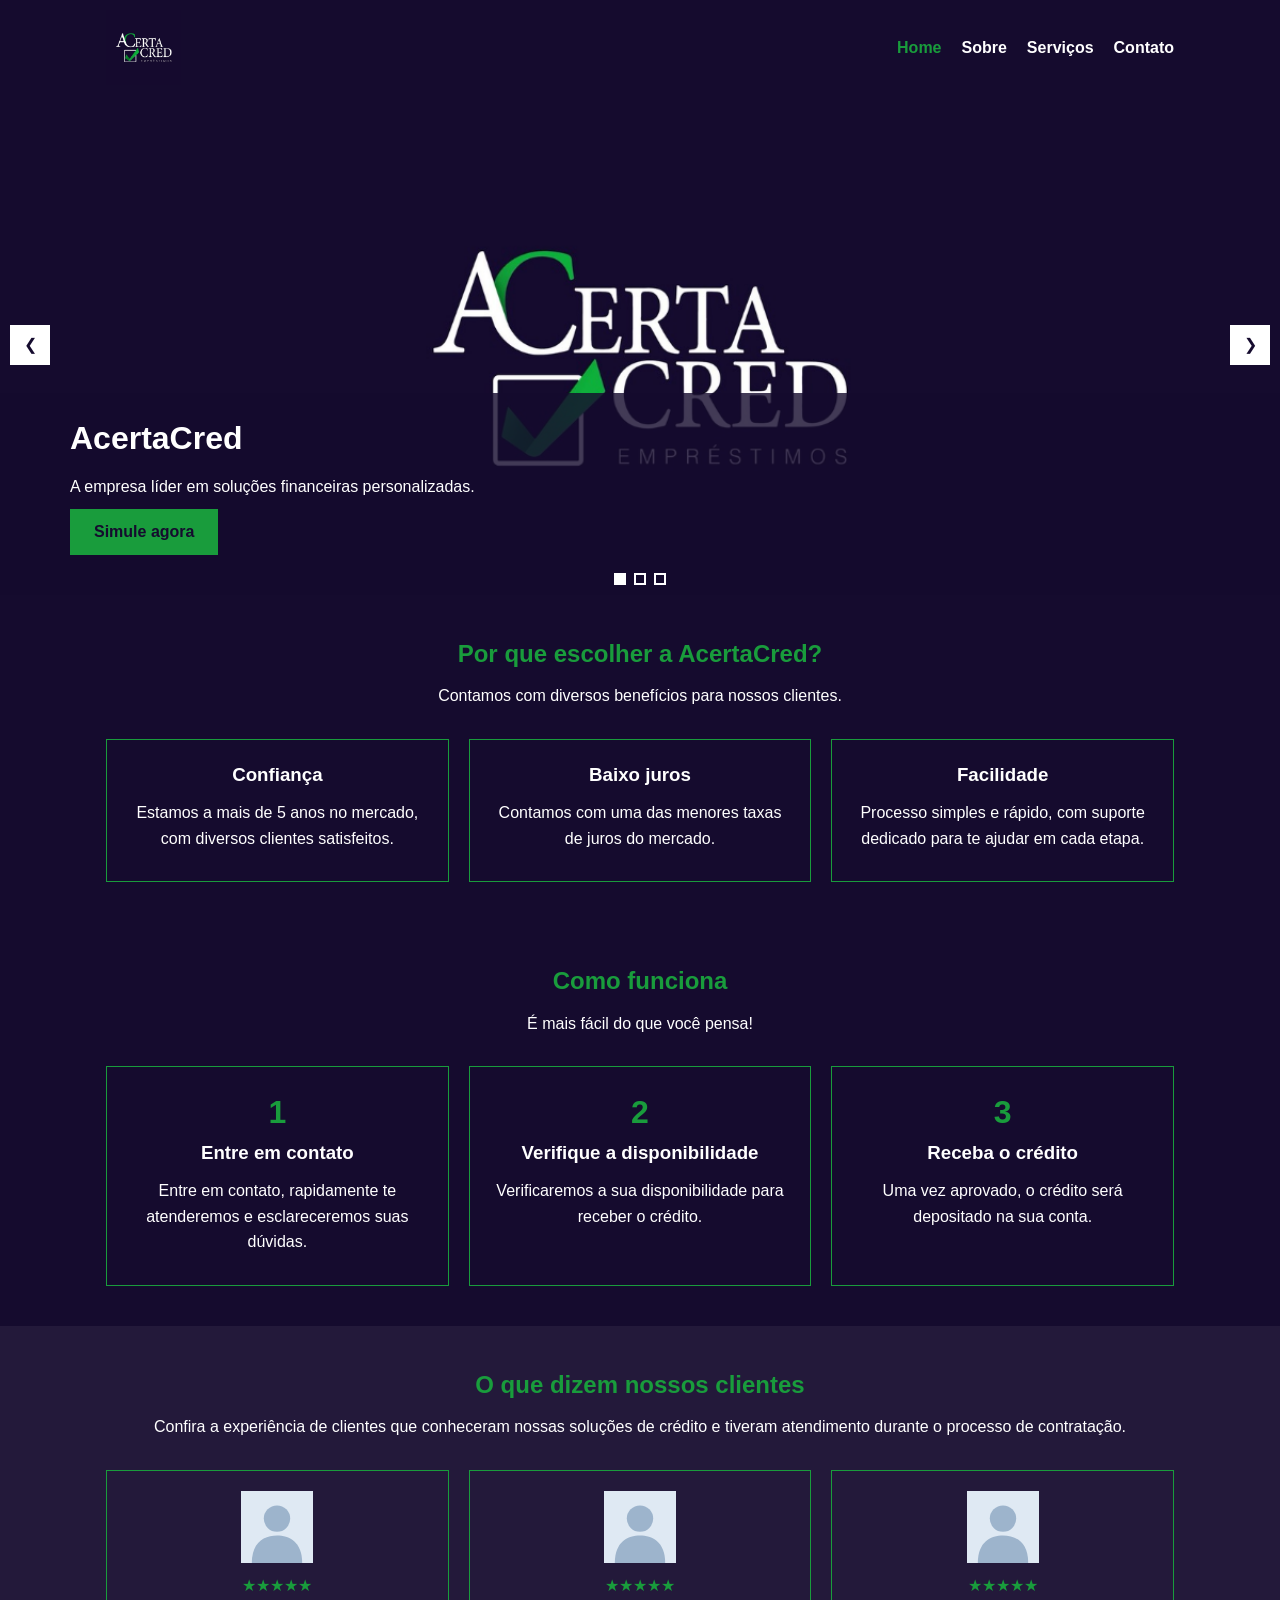
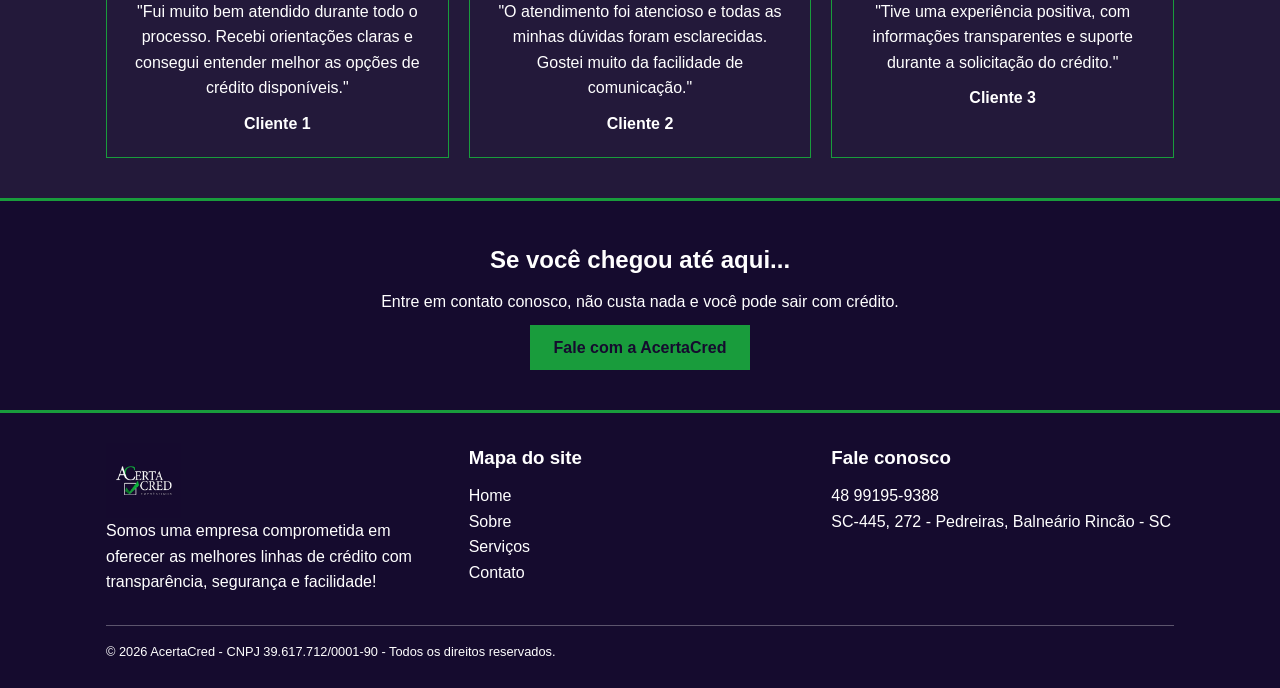
==== commit 36dfd252: "so um teste" ====
--- a/index.html
+++ b/index.html
@@ -92,7 +92,7 @@
 
         <article class="card col-3 centro">
           <h3>Baixo juros</h3>
-          <p>Contamos com uma das menores taxas de juros do mercado!.</p>
+          <p>Contamos com uma das menores taxas de juros do mercado.</p>
         </article>
 
         <article class="card col-3 centro">
